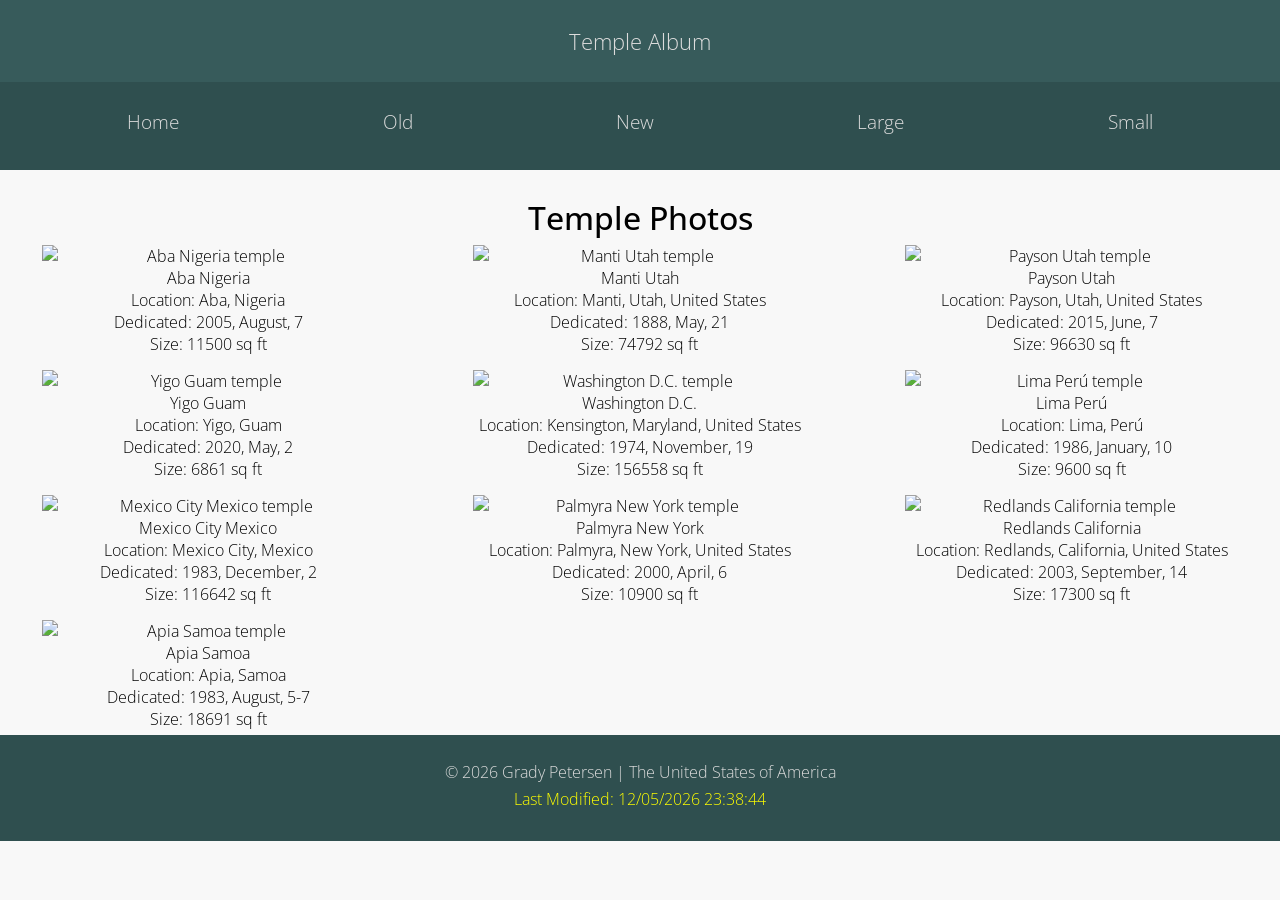
==== filtered-temples.html @ 7306e941 "Base filtered-temples.html created" ====
<!DOCTYPE html>
<html lang="en">
<head>
    <meta charset="UTF-8">
    <meta name="viewport" content="width=device-width, initial-scale=1.0">
    <meta name="description"
        content="Collection of temple photos. Viewable in on both mobile and desktop devices.">
    <meta name="author" content="Grady Petersen">
    <title>Temple Photo Album</title>
    <link rel="stylesheet" href="styles/filtered-temples.css">
    <link rel="stylesheet" href="styles/filtered-temples-large.css">
    <script src="scripts/filtered-temples.js" defer></script>
    <script src="scripts/getdates.js" defer></script>

    <link rel="preconnect" href="https://fonts.googleapis.com">
    <link rel="preconnect" href="https://fonts.gstatic.com" crossorigin>
    <link href="https://fonts.googleapis.com/css2?family=Open+Sans:wght@400;600&display=swap" rel="stylesheet">
</head>
<body>
    <header>
        <span>Temple Album</span>
        <nav>
            <p id="hamburger"></p>
            <ul>
                <li><a href="index.html">Home</a></li>
                <li><a href="index.html">Old</a></li>
                <li><a href="index.html">New</a></li>
                <li><a href="index.html">Large</a></li>
                <li><a href="index.html">Small</a></li>
            </ul>
        </nav>
    </header>
    <main>
        <h1>Temple Photos</h1>
        <section id="temple-album">
        </section>
    </main>
    <footer>
        <p>
            <span id="currentyear"></span> Grady Petersen | The United States of America
        </p>
        <p id="lastModified">placeholder</p>
    </footer>
</body>
</html>
---- styles/filtered-temples.css ----
* {
    margin: 0;
    padding: 0;
    box-sizing: border-box;
}

:root {
    --padding: 2%;
    --nav-padding: 10px 40px;
    --padding-2: 0 2%;
    --light-background: rgb(55, 91, 91);
}

header {
    height: auto;
    background-color: var(--light-background);
    color: gainsboro;
}

header span {
    display: block;
    padding: var(--padding);
    text-align: center;
    font-size: 1.4rem;
}

header nav ul {
    text-align: center;
    padding: 5px;
    display: none;
}

ul.show {
    display: block;
}

li {
    padding-bottom: 10px;
    font-size: 1.2rem;
}

#hamburger {
    font-size: 50px;
    margin: 1rem;
}
#hamburger::before {
    
    content: "≡";
}

#hamburger.open::before {
    content: "X";
}

header nav a {
    text-decoration: none;
    color: gainsboro;
}

header nav a:hover {
    text-decoration: overline;
}

body {
    font-family: "Open Sans", sans-serif;
    font-weight: 300;
}

html,
main {
    height: 100%;
    background-color: rgb(248, 248, 248);
}

main {
    max-width: 800px;
    margin: 0 auto;
}

h1 {
    padding: 2% 0 0.5%;
    text-align: center;
    font-weight: 500;
}

figure {
    text-align: center;
}

figure img {
    width : 80%;
}

footer {
    margin-top: 5px;
    background-color: darkslategray;
    padding: var(--padding);
    text-align: center;
    color: gainsboro;
}

#lastModified {
    color: yellow;
    padding: 5px;
}
---- styles/filtered-temples-large.css ----
@media screen and (min-width: 800px) {
    main {
        height: auto;
        width: 100%;
        max-width: 100%;
    }

    header nav {
        margin: 0;
    }
    
    header nav ul {
        display: flex;
        justify-content: space-around;
        background-color: darkslategray;
        padding: var(--padding);
        width: 100%;
        height: auto;
        list-style-type: none;
    }

    #temple-album {
        display: grid;
        grid-template: repeat(3, 1fr) / repeat(3, 1fr);
        grid-gap: 15px;
        min-width: 100%;
    }

    figure{
        width: 100%;
        margin: 0 auto;
        height: auto;
    }

    img {
        width: 100%;
        height: auto;
        display: block;
        margin: 0 auto;
    }

    figcaption {
        margin: 0 auto;
    }

    #hamburger {
        display: none;
    }
}
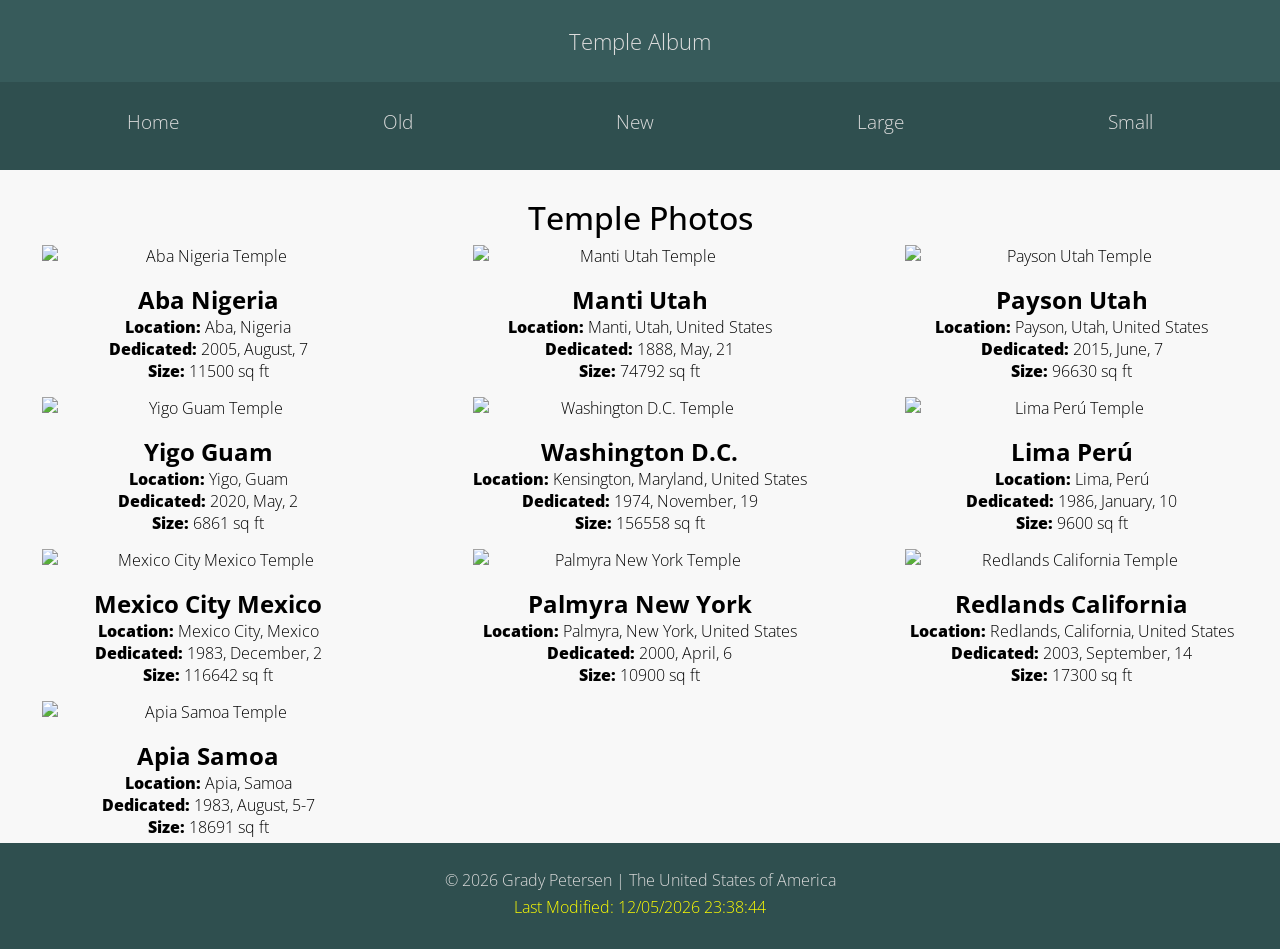
==== commit 2d3485dc: "filtered-temples.html finished" ====
--- a/filtered-temples.html
+++ b/filtered-temples.html
@@ -22,11 +22,11 @@
         <nav>
             <p id="hamburger"></p>
             <ul>
-                <li><a href="index.html">Home</a></li>
-                <li><a href="index.html">Old</a></li>
-                <li><a href="index.html">New</a></li>
-                <li><a href="index.html">Large</a></li>
-                <li><a href="index.html">Small</a></li>
+                <li><a href="#" id="home">Home</a></li>
+                <li><a href="#" id="old">Old</a></li>
+                <li><a href="#" id="new">New</a></li>
+                <li><a href="#" id="large">Large</a></li>
+                <li><a href="#" id="small">Small</a></li>
             </ul>
         </nav>
     </header>
--- a/styles/filtered-temples.css
+++ b/styles/filtered-temples.css
@@ -85,10 +85,15 @@
 
 figure {
     text-align: center;
+    padding-bottom: 1rem;
 }
 
 figure img {
     width : 80%;
+}
+
+.card-section {
+    font-weight: 800;
 }
 
 footer {
--- a/styles/filtered-temples-large.css
+++ b/styles/filtered-temples-large.css
@@ -9,7 +9,7 @@
         margin: 0;
     }
     
-    header nav ul {
+    header nav ul, header nav ul.show {
         display: flex;
         justify-content: space-around;
         background-color: darkslategray;
@@ -30,6 +30,7 @@
         width: 100%;
         margin: 0 auto;
         height: auto;
+        padding: 0;
     }
 
     img {
@@ -41,6 +42,7 @@
 
     figcaption {
         margin: 0 auto;
+        padding-top: 1rem;
     }
 
     #hamburger {
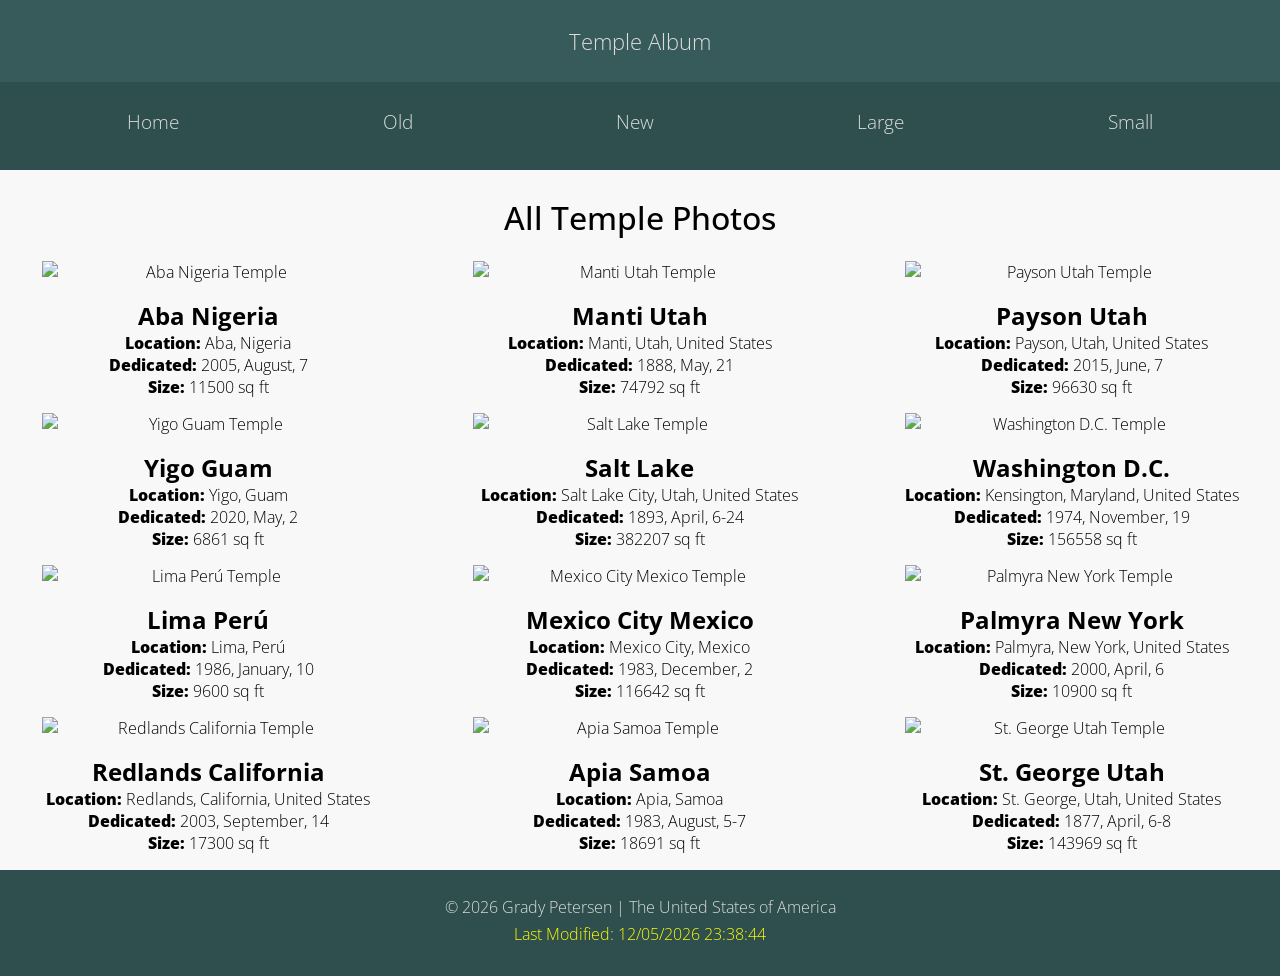
==== commit 39fd2d0e: "Updates to filtered-temples.html" ====
--- a/filtered-temples.html
+++ b/filtered-temples.html
@@ -31,7 +31,7 @@
         </nav>
     </header>
     <main>
-        <h1>Temple Photos</h1>
+        <h1 id="header">All Temple Photos</h1>
         <section id="temple-album">
         </section>
     </main>
--- a/styles/filtered-temples-large.css
+++ b/styles/filtered-temples-large.css
@@ -17,6 +17,10 @@
         width: 100%;
         height: auto;
         list-style-type: none;
+    }
+    
+    h1 {
+        margin-bottom: 1rem;
     }
 
     #temple-album {
@@ -48,4 +52,8 @@
     #hamburger {
         display: none;
     }
+
+    footer {
+        margin-top: 1rem;
+    }
 }
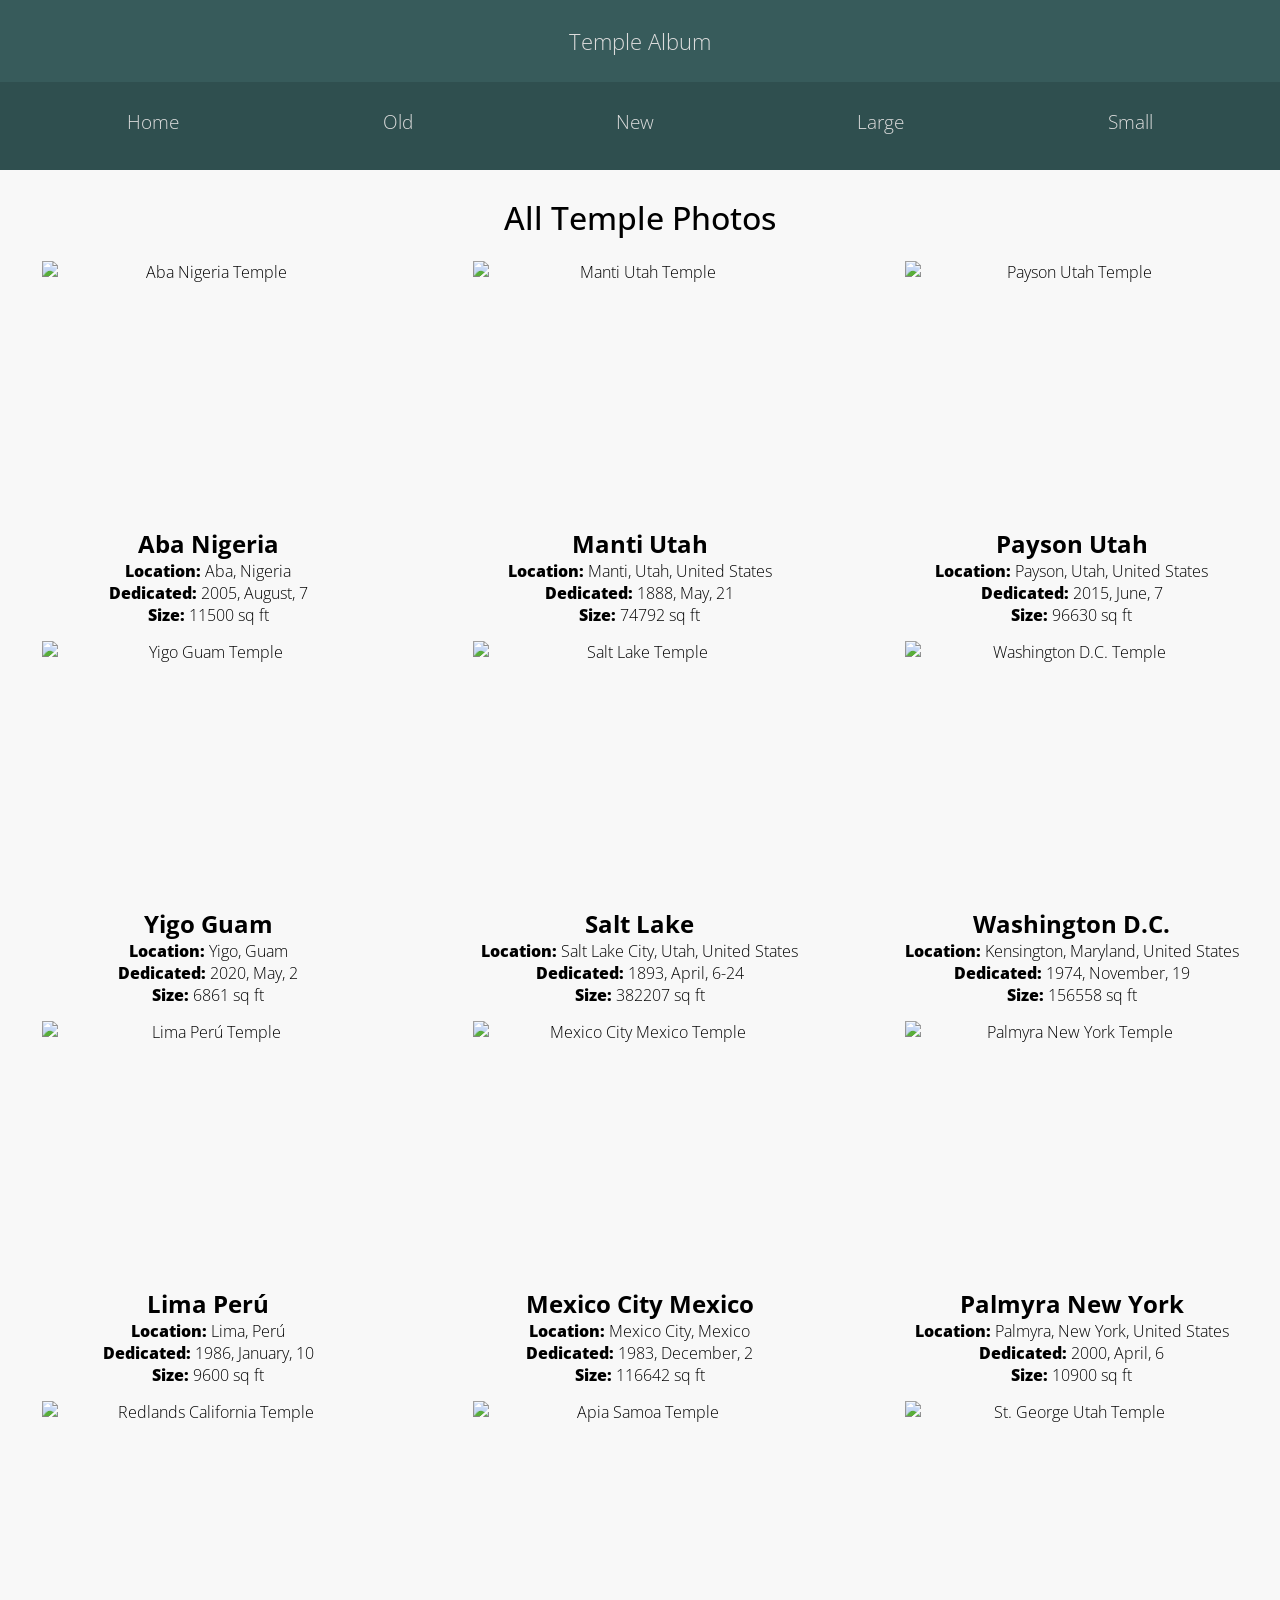
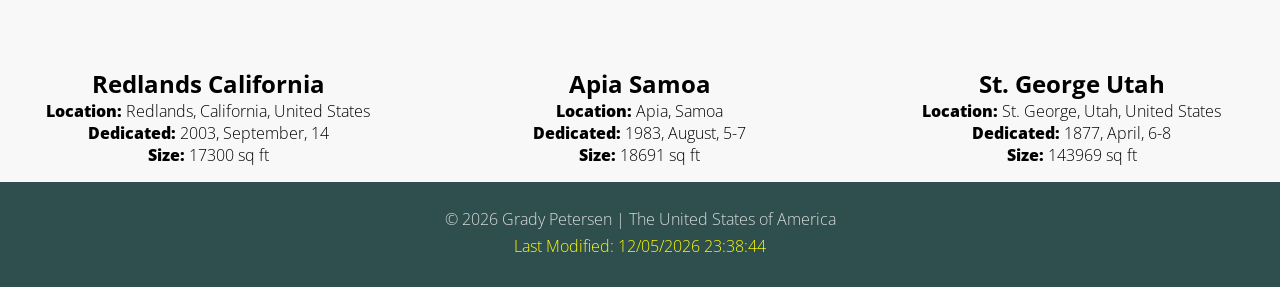
==== commit 84ebe54c: "updates" ====
--- a/filtered-temples.html
+++ b/filtered-temples.html
@@ -15,6 +15,7 @@
     <link rel="preconnect" href="https://fonts.googleapis.com">
     <link rel="preconnect" href="https://fonts.gstatic.com" crossorigin>
     <link href="https://fonts.googleapis.com/css2?family=Open+Sans:wght@400;600&display=swap" rel="stylesheet">
+    <link rel="icon" href="data:,">
 </head>
 <body>
     <header>
--- a/styles/filtered-temples.css
+++ b/styles/filtered-temples.css
@@ -90,6 +90,7 @@
 
 figure img {
     width : 80%;
+    height: auto;
 }
 
 .card-section {
